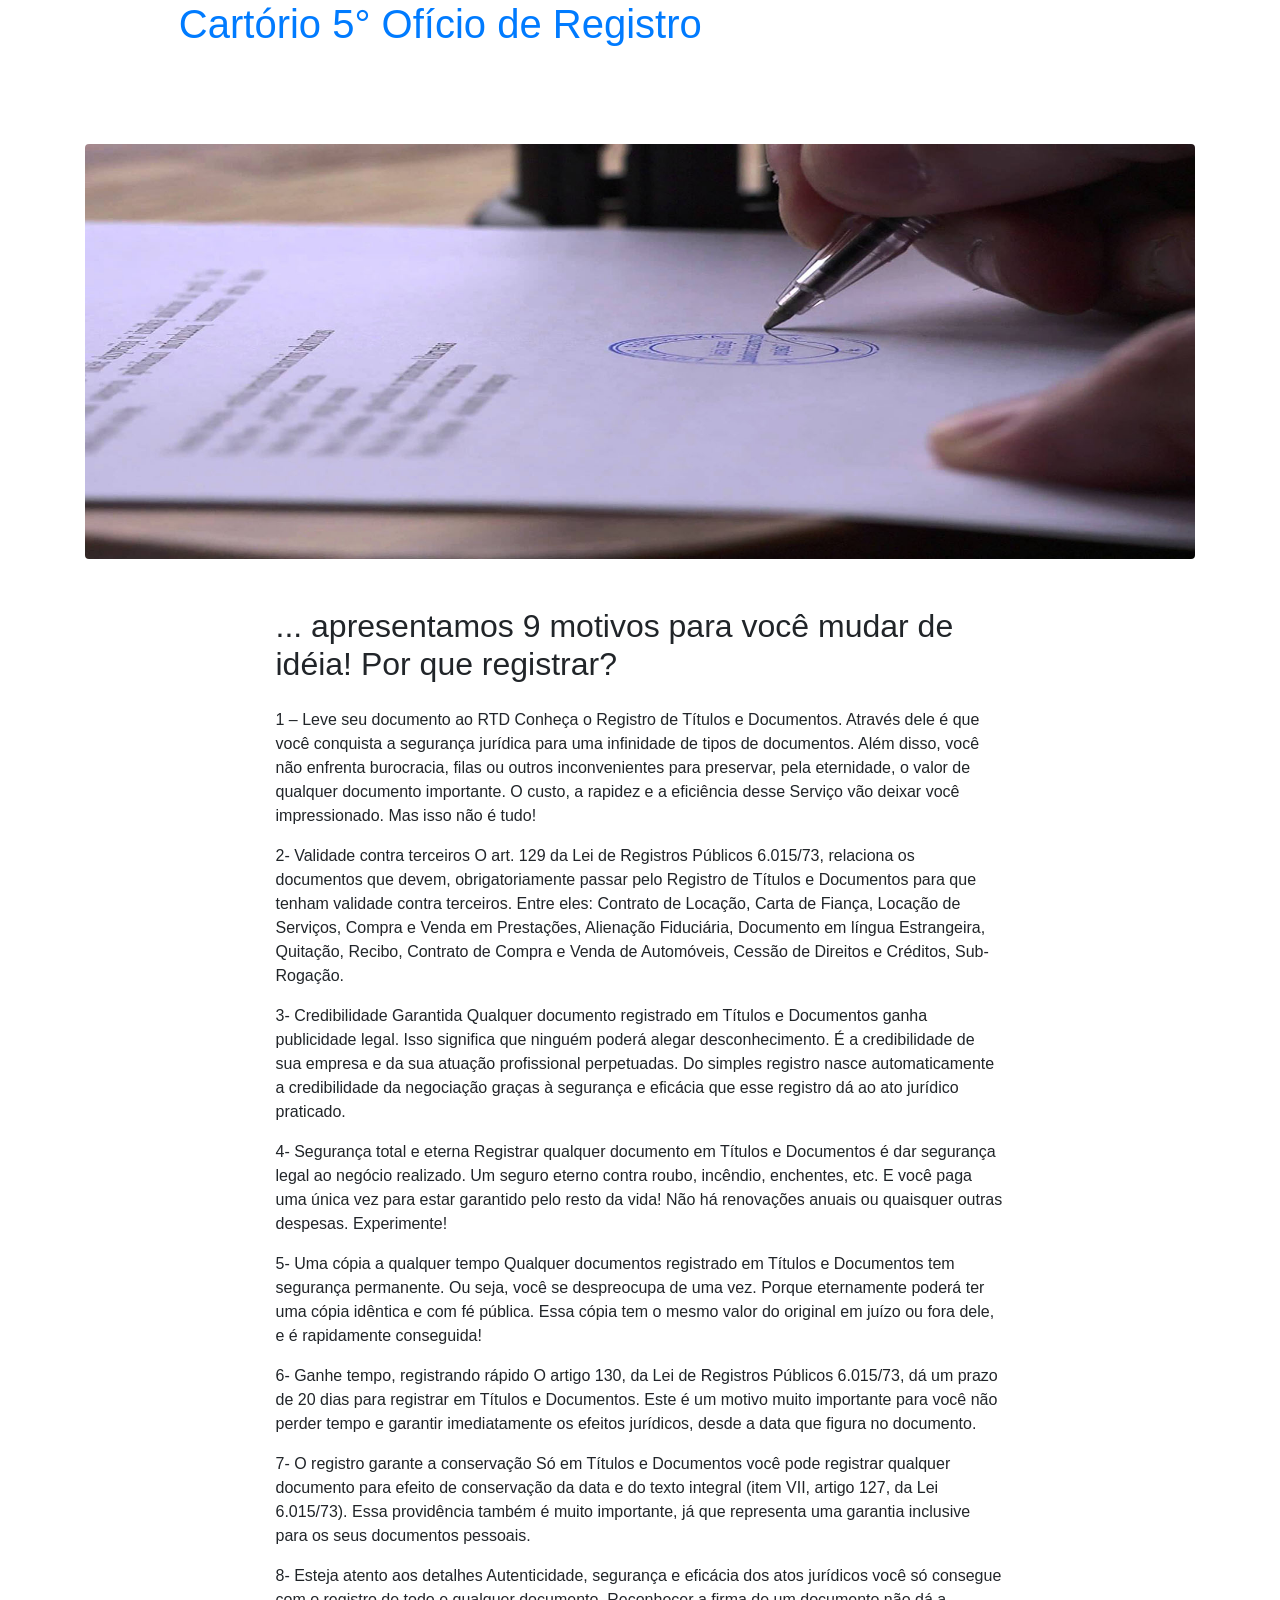
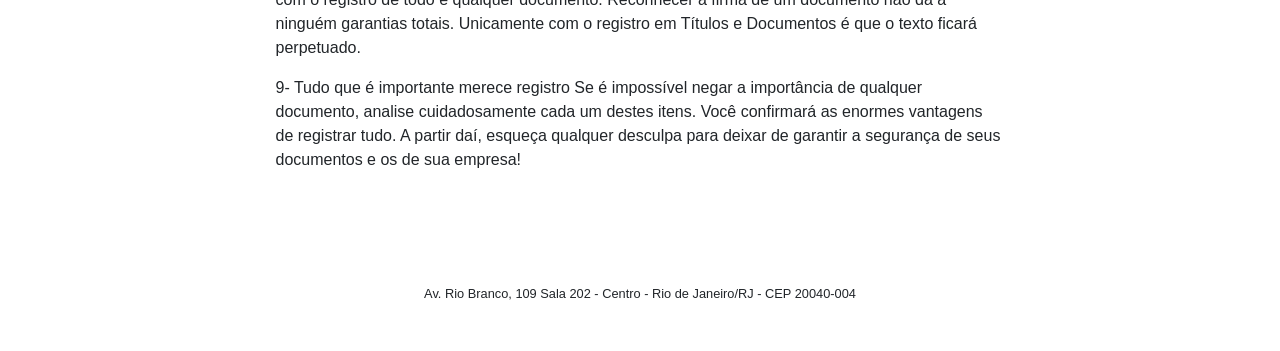
==== about.html @ d53a3891 "Initial commit" ====
<!DOCTYPE html>
<html lang="en">

  <head>

    <meta charset="utf-8">
    <meta name="viewport" content="width=device-width, initial-scale=1, shrink-to-fit=no">
    <meta name="description" content="">
    <meta name="author" content="">

    <title>5° Ofício de Registro de Títulos e Documentos do Rio de Janeiro</title>

    <!-- Bootstrap core CSS -->
    <link href="vendor/bootstrap/css/bootstrap.min.css" rel="stylesheet">

    <!-- Custom fonts for this template -->
    <link href="https://fonts.googleapis.com/css?family=Raleway:100,100i,200,200i,300,300i,400,400i,500,500i,600,600i,700,700i,800,800i,900,900i" rel="stylesheet">
    <link href="https://fonts.googleapis.com/css?family=Lora:400,400i,700,700i" rel="stylesheet">

    <!-- Custom styles for this template -->
    <link href="css/business-casual.min.css" rel="stylesheet">

  </head>

  <body>

    <h1 class="site-heading text-center text-white d-none d-lg-block">
      <span class="site-heading-upper text-primary mb-3">Cartório 5° Ofício de Registro</span>
      <span class="site-heading-lower">Títulos e Documentos</span>
    </h1>

    <!-- Navigation -->
    <nav class="navbar navbar-expand-lg navbar-dark py-lg-4" id="mainNav">
      <div class="container">
        <a class="navbar-brand text-uppercase text-expanded font-weight-bold d-lg-none" href="#">Cartório | 5RTD-RJ</a>
        <button class="navbar-toggler" type="button" data-toggle="collapse" data-target="#navbarResponsive" aria-controls="navbarResponsive" aria-expanded="false" aria-label="Toggle navigation">
          <span class="navbar-toggler-icon"></span>
        </button>
        <div class="collapse navbar-collapse" id="navbarResponsive">
          <ul class="navbar-nav mx-auto">
            <li class="nav-item px-lg-4">
              <a class="nav-link text-uppercase text-expanded" href="index.html">Início
                <span class="sr-only">(current)</span>
              </a>
            </li>
            <li class="nav-item active px-lg-4">
              <a class="nav-link text-uppercase text-expanded" href="about.html">Por Que?</a>
            </li>
            <li class="nav-item px-lg-4">
              <a class="nav-link text-uppercase text-expanded" href="products.html">Serviços</a>
            </li>
            <li class="nav-item px-lg-4">
              <a class="nav-link text-uppercase text-expanded" href="store.html">Contato</a>
            </li>
          </ul>
        </div>
      </div>
    </nav>

    <section class="page-section about-heading">
      <div class="container">
        <img class="img-fluid rounded about-heading-img mb-3 mb-lg-0" src="img/about.jpg" alt="">
        <div class="about-heading-content">
          <div class="row">
            <div class="col-xl-9 col-lg-10 mx-auto">
              <div class="bg-faded rounded p-5">
                <h2 class="section-heading mb-4">
                  <span class="section-heading-upper">... apresentamos 9 motivos para você mudar de idéia!</span>
                  <span class="section-heading-lower">Por que registrar?</span>
                </h2>
                <p>1 – Leve seu documento ao RTD Conheça o Registro de Títulos e Documentos. Através dele é que você conquista a segurança jurídica para uma infinidade de tipos de documentos. Além disso, você não enfrenta burocracia, filas ou outros inconvenientes para preservar, pela eternidade, o valor de qualquer documento importante. O custo, a rapidez e a eficiência desse Serviço vão deixar você impressionado. Mas isso não é tudo!</p><p>2- Validade contra terceiros O art. 129 da Lei de Registros Públicos 6.015/73, relaciona os documentos que devem, obrigatoriamente passar pelo Registro de Títulos e Documentos para que tenham validade contra terceiros. Entre eles: Contrato de Locação, Carta de Fiança, Locação de Serviços, Compra e Venda em Prestações, Alienação Fiduciária, Documento em língua Estrangeira, Quitação, Recibo, Contrato de Compra e Venda de Automóveis, Cessão de Direitos e Créditos, Sub-Rogação.</p><p>3- Credibilidade Garantida Qualquer documento registrado em Títulos e Documentos ganha publicidade legal. Isso significa que ninguém poderá alegar desconhecimento. É a credibilidade de sua empresa e da sua atuação profissional perpetuadas. Do simples registro nasce automaticamente a credibilidade da negociação graças à segurança e eficácia que esse registro dá ao ato jurídico praticado.</p><p>4- Segurança total e eterna Registrar qualquer documento em Títulos e Documentos é dar segurança legal ao negócio realizado. Um seguro eterno contra roubo, incêndio, enchentes, etc. E você paga uma única vez para estar garantido pelo resto da vida! Não há renovações anuais ou quaisquer outras despesas. Experimente!</p><p>5- Uma cópia a qualquer tempo Qualquer documentos registrado em Títulos e Documentos tem segurança permanente. Ou seja, você se despreocupa de uma vez. Porque eternamente poderá ter uma cópia idêntica e com fé pública. Essa cópia tem o mesmo valor do original em juízo ou fora dele, e é rapidamente conseguida!</p><p>6- Ganhe tempo, registrando rápido O artigo 130, da Lei de Registros Públicos 6.015/73, dá um prazo de 20 dias para registrar em Títulos e Documentos. Este é um motivo muito importante para você não perder tempo e garantir imediatamente os efeitos jurídicos, desde a data que figura no documento.</p><p>7- O registro garante a conservação Só em Títulos e Documentos você pode registrar qualquer documento para efeito de conservação da data e do texto integral (item VII, artigo 127, da Lei 6.015/73). Essa providência também é muito importante, já que representa uma garantia inclusive para os seus documentos pessoais.</p><p>8- Esteja atento aos detalhes Autenticidade, segurança e eficácia dos atos jurídicos você só consegue com o registro de todo e qualquer documento. Reconhecer a firma de um documento não dá a ninguém garantias totais. Unicamente com o registro em Títulos e Documentos é que o texto ficará perpetuado.</p><p>9- Tudo que é importante merece registro Se é impossível negar a importância de qualquer documento, analise cuidadosamente cada um destes itens. Você confirmará as enormes vantagens de registrar tudo. A partir daí, esqueça qualquer desculpa para deixar de garantir a segurança de seus documentos e os de sua empresa!</p>                
              </div>
            </div>
          </div>
        </div>
      </div>
    </section>

    <footer class="footer text-faded text-center py-5">
      <div class="container">
        <p class="m-0 small">Av. Rio Branco, 109 Sala 202 - Centro - Rio de Janeiro/RJ - CEP 20040-004</p>
      </div>
    </footer>

    <!-- Bootstrap core JavaScript -->
    <script src="vendor/jquery/jquery.min.js"></script>
    <script src="vendor/bootstrap/js/bootstrap.bundle.min.js"></script>

  </body>

</html>
---- css/business-casual.min.css ----
/*!
 * Start Bootstrap - Business Casual v4.1.1 (https://startbootstrap.com/template-overviews/business-casual)
 * Copyright 2013-2018 Start Bootstrap
 * Licensed under MIT (https://github.com/BlackrockDigital/startbootstrap-business-casual/blob/master/LICENSE)
 */body{font-family:Lora;background:linear-gradient(rgba(47,23,15,.65),rgba(47,23,15,.65)),url(../img/bg.jpg);background-attachment:fixed;background-position:center;background-size:cover}h1,h2,h3,h4,h5,h6{font-family:Raleway}p{line-height:1.75}.text-faded{color:rgba(255,255,255,.3)}.site-heading{margin-top:5rem;margin-bottom:5rem;text-transform:uppercase;line-height:1;font-family:Raleway}.site-heading .site-heading-upper{display:block;font-size:2rem;font-weight:800}.site-heading .site-heading-lower{font-size:5rem;font-weight:100;line-height:4rem}.page-section{margin-top:5rem;margin-bottom:5rem}.section-heading{text-transform:uppercase}.section-heading .section-heading-upper{display:block;font-size:1rem;font-weight:800}.section-heading .section-heading-lower{display:block;font-size:3rem;font-weight:100}.bg-faded{background-color:rgba(255,255,255,.85)}#mainNav{background-color:rgba(47,23,15,.9);font-family:Raleway}#mainNav .navbar-brand{color:#e6a756}#mainNav .navbar-nav .nav-item .nav-link{color:rgba(255,255,255,.7);font-weight:800}#mainNav .navbar-nav .nav-item.active .nav-link{color:#e6a756}@media (min-width:992px){#mainNav .navbar-nav .nav-item .nav-link{font-size:.9rem}#mainNav .navbar-nav .nav-item .nav-link:hover{color:rgba(255,255,255,.4)}#mainNav .navbar-nav .nav-item.active .nav-link:hover{color:#e6a756}}.btn-xl{font-weight:700;font-size:.8rem;padding-top:1.5rem;padding-bottom:1.5rem;padding-left:2rem;padding-right:2rem}.intro{position:relative}@media (min-width:992px){.intro .intro-img{width:75%;float:right}.intro .intro-text{left:0;width:60%;margin-top:3rem;position:absolute}.intro .intro-text .intro-button{width:100%;left:0;position:absolute;bottom:-2rem}}@media (min-width:1200px){.intro .intro-text{width:45%}}.cta{padding-top:5rem;padding-bottom:5rem;background-color:rgba(230,167,86,.9)}.cta .cta-inner{position:relative;padding:3rem;margin:.5rem;background-color:rgba(255,255,255,.85)}.cta .cta-inner:before{border-radius:.5rem;content:'';position:absolute;top:-.5rem;bottom:-.5rem;left:-.5rem;right:-.5rem;border:.25rem solid rgba(255,255,255,.85)}@media (min-width:992px){.about-heading .about-heading-img{position:relative;z-index:0}.about-heading .about-heading-content{margin-top:-5rem;position:relative;z-index:1}}@media (min-width:992px){.product-item .product-item-title{position:relative;z-index:1;margin-bottom:-3rem}.product-item .product-item-img{position:relative;z-index:0;max-width:60vw}.product-item .product-item-description{position:relative;z-index:1;margin-top:-3rem;max-width:50vw}}.list-hours{font-size:.9rem}.list-hours .list-hours-item{border-bottom:1px solid rgba(230,167,86,.5);padding-bottom:.25rem;margin-bottom:1rem;font-style:italic}.list-hours .list-hours-item.today{font-weight:700;color:#e6a756}@media (min-width:992px){.list-hours{width:50%;font-size:1.1rem}}.address strong{font-size:1.2rem}.footer{background-color:rgba(47,23,15,.9)}.text-primary{color:#e6a756!important}.bg-primary{background-color:#e6a756!important}.btn{box-shadow:0 3px 3px 0 rgba(33,37,41,.1)}.btn-primary{background-color:#e6a756;border-color:#e6a756}.btn-primary:active,.btn-primary:focus,.btn-primary:hover{background-color:#df902a;border-color:#df902a}.font-weight-light{font-weight:100!important}
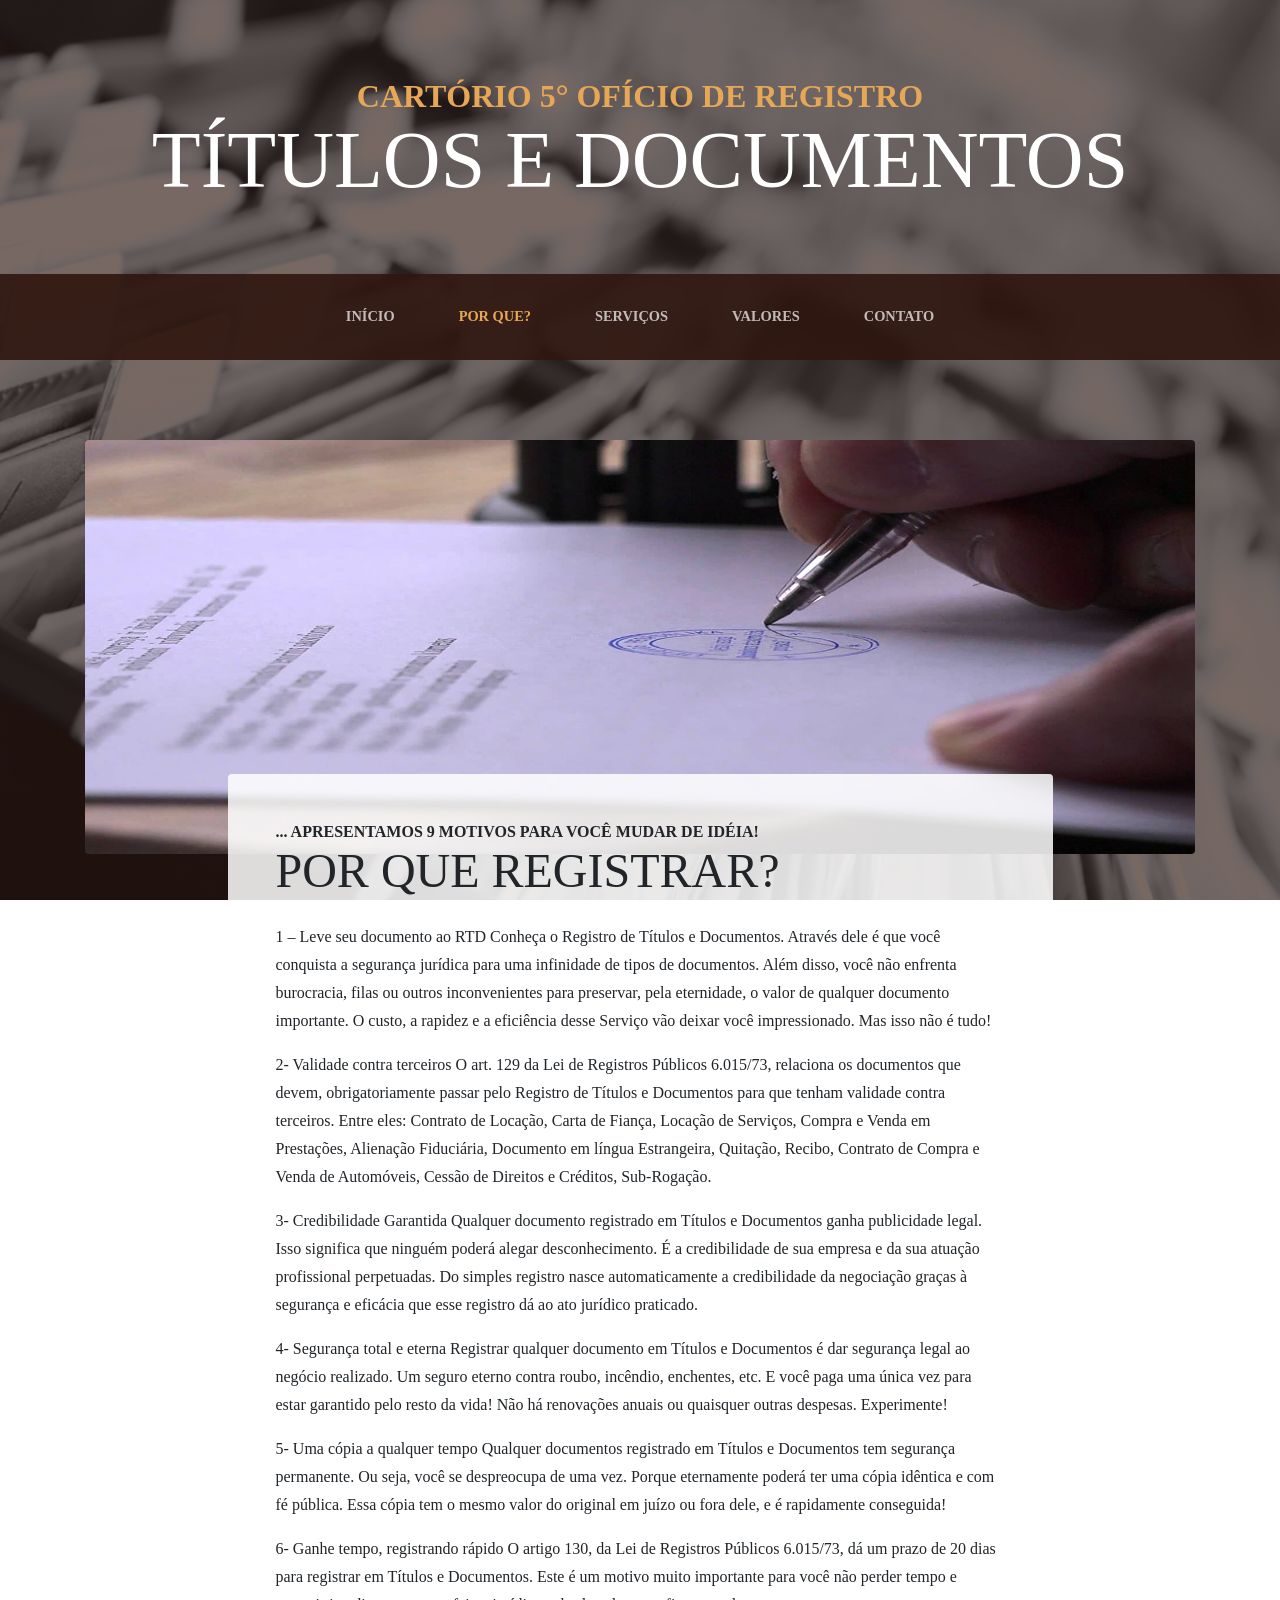
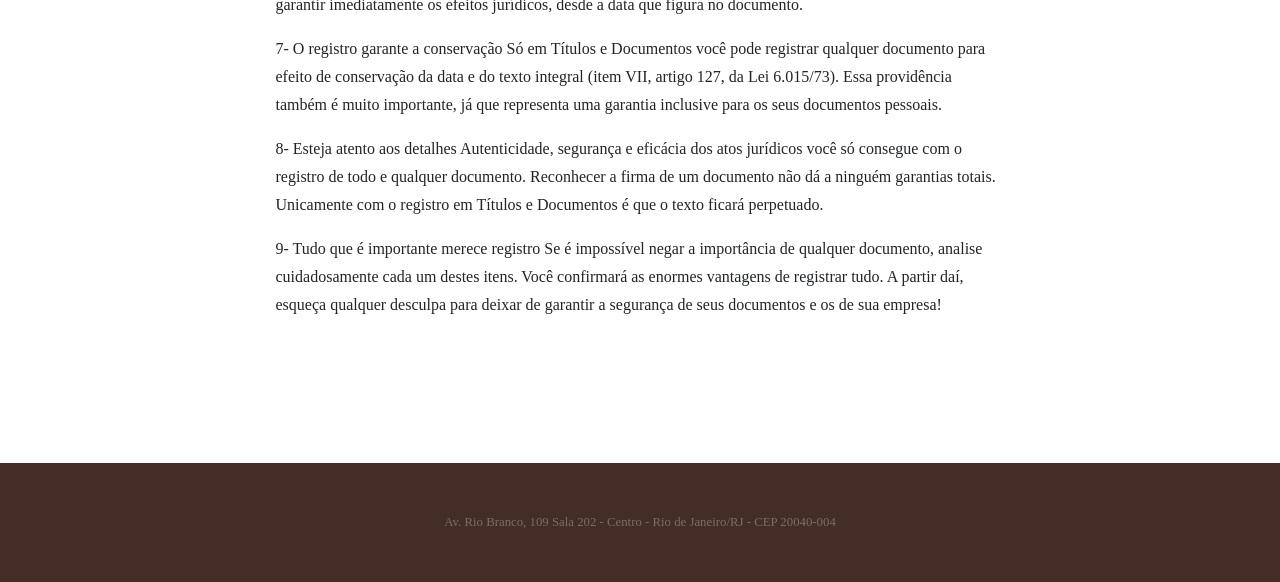
==== commit 5a39bddd: "Update" ====
--- a/about.html
+++ b/about.html
@@ -1,5 +1,5 @@
 <!DOCTYPE html>
-<html lang="en">
+<html lang="pt-br">
 
   <head>
 
@@ -8,7 +8,7 @@
     <meta name="description" content="">
     <meta name="author" content="">
 
-    <title>5° Ofício de Registro de Títulos e Documentos do Rio de Janeiro</title>
+    <title>Cartório | 5RTD-RJ</title>
 
     <!-- Bootstrap core CSS -->
     <link href="vendor/bootstrap/css/bootstrap.min.css" rel="stylesheet">
@@ -50,6 +50,9 @@
               <a class="nav-link text-uppercase text-expanded" href="products.html">Serviços</a>
             </li>
             <li class="nav-item px-lg-4">
+              <a class="nav-link text-uppercase text-expanded" href="calc.html">Valores</a>
+            </li>
+            <li class="nav-item px-lg-4">
               <a class="nav-link text-uppercase text-expanded" href="store.html">Contato</a>
             </li>
           </ul>
--- a/css/business-casual.min.css
+++ b/css/business-casual.min.css
@@ -2,4 +2,4 @@
  * Start Bootstrap - Business Casual v4.1.1 (https://startbootstrap.com/template-overviews/business-casual)
  * Copyright 2013-2018 Start Bootstrap
  * Licensed under MIT (https://github.com/BlackrockDigital/startbootstrap-business-casual/blob/master/LICENSE)
- */body{font-family:Lora;background:linear-gradient(rgba(47,23,15,.65),rgba(47,23,15,.65)),url(../img/bg.jpg);background-attachment:fixed;background-position:center;background-size:cover}h1,h2,h3,h4,h5,h6{font-family:Raleway}p{line-height:1.75}.text-faded{color:rgba(255,255,255,.3)}.site-heading{margin-top:5rem;margin-bottom:5rem;text-transform:uppercase;line-height:1;font-family:Raleway}.site-heading .site-heading-upper{display:block;font-size:2rem;font-weight:800}.site-heading .site-heading-lower{font-size:5rem;font-weight:100;line-height:4rem}.page-section{margin-top:5rem;margin-bottom:5rem}.section-heading{text-transform:uppercase}.section-heading .section-heading-upper{display:block;font-size:1rem;font-weight:800}.section-heading .section-heading-lower{display:block;font-size:3rem;font-weight:100}.bg-faded{background-color:rgba(255,255,255,.85)}#mainNav{background-color:rgba(47,23,15,.9);font-family:Raleway}#mainNav .navbar-brand{color:#e6a756}#mainNav .navbar-nav .nav-item .nav-link{color:rgba(255,255,255,.7);font-weight:800}#mainNav .navbar-nav .nav-item.active .nav-link{color:#e6a756}@media (min-width:992px){#mainNav .navbar-nav .nav-item .nav-link{font-size:.9rem}#mainNav .navbar-nav .nav-item .nav-link:hover{color:rgba(255,255,255,.4)}#mainNav .navbar-nav .nav-item.active .nav-link:hover{color:#e6a756}}.btn-xl{font-weight:700;font-size:.8rem;padding-top:1.5rem;padding-bottom:1.5rem;padding-left:2rem;padding-right:2rem}.intro{position:relative}@media (min-width:992px){.intro .intro-img{width:75%;float:right}.intro .intro-text{left:0;width:60%;margin-top:3rem;position:absolute}.intro .intro-text .intro-button{width:100%;left:0;position:absolute;bottom:-2rem}}@media (min-width:1200px){.intro .intro-text{width:45%}}.cta{padding-top:5rem;padding-bottom:5rem;background-color:rgba(230,167,86,.9)}.cta .cta-inner{position:relative;padding:3rem;margin:.5rem;background-color:rgba(255,255,255,.85)}.cta .cta-inner:before{border-radius:.5rem;content:'';position:absolute;top:-.5rem;bottom:-.5rem;left:-.5rem;right:-.5rem;border:.25rem solid rgba(255,255,255,.85)}@media (min-width:992px){.about-heading .about-heading-img{position:relative;z-index:0}.about-heading .about-heading-content{margin-top:-5rem;position:relative;z-index:1}}@media (min-width:992px){.product-item .product-item-title{position:relative;z-index:1;margin-bottom:-3rem}.product-item .product-item-img{position:relative;z-index:0;max-width:60vw}.product-item .product-item-description{position:relative;z-index:1;margin-top:-3rem;max-width:50vw}}.list-hours{font-size:.9rem}.list-hours .list-hours-item{border-bottom:1px solid rgba(230,167,86,.5);padding-bottom:.25rem;margin-bottom:1rem;font-style:italic}.list-hours .list-hours-item.today{font-weight:700;color:#e6a756}@media (min-width:992px){.list-hours{width:50%;font-size:1.1rem}}.address strong{font-size:1.2rem}.footer{background-color:rgba(47,23,15,.9)}.text-primary{color:#e6a756!important}.bg-primary{background-color:#e6a756!important}.btn{box-shadow:0 3px 3px 0 rgba(33,37,41,.1)}.btn-primary{background-color:#e6a756;border-color:#e6a756}.btn-primary:active,.btn-primary:focus,.btn-primary:hover{background-color:#df902a;border-color:#df902a}.font-weight-light{font-weight:100!important}+ */body{font-family:Lora;background:linear-gradient(rgba(47,23,15,.65),rgba(47,23,15,.65)),url(../img/bg.jpg);background-attachment:fixed;background-position:center;background-size:cover}h1,h2,h3,h4,h5,h6{font-family:Raleway}p{line-height:1.75}.text-faded{color:rgba(255,255,255,.3)}.site-heading{margin-top:5rem;margin-bottom:5rem;text-transform:uppercase;line-height:1;font-family:Raleway}.site-heading .site-heading-upper{display:block;font-size:2rem;font-weight:800}.site-heading .site-heading-lower{font-size:5rem;font-weight:100;line-height:4rem}.page-section{margin-top:5rem;margin-bottom:5rem}.section-heading{text-transform:uppercase}.section-heading .section-heading-upper{display:block;font-size:1rem;font-weight:800}.section-heading .section-heading-lower{display:block;font-size:3rem;font-weight:100}.bg-faded{background-color:rgba(255,255,255,.85)}#mainNav{background-color:rgba(47,23,15,.9);font-family:Raleway}#mainNav .navbar-brand{color:#e6a756}#mainNav .navbar-nav .nav-item .nav-link{color:rgba(255,255,255,.7);font-weight:800}#mainNav .navbar-nav .nav-item.active .nav-link{color:#e6a756}@media (min-width:992px){#mainNav .navbar-nav .nav-item .nav-link{font-size:.9rem}#mainNav .navbar-nav .nav-item .nav-link:hover{color:rgba(255,255,255,.4)}#mainNav .navbar-nav .nav-item.active .nav-link:hover{color:#e6a756}}.btn-xl{font-weight:700;font-size:.8rem;padding-top:1.5rem;padding-bottom:1.5rem;padding-left:2rem;padding-right:2rem}.intro{position:relative}@media (min-width:992px){.intro .intro-img{width:75%;float:right}.intro .intro-text{left:0;width:60%;margin-top:3rem;position:absolute}.intro .intro-text .intro-button{width:100%;left:0;position:absolute;bottom:-2rem}}@media (min-width:1200px){.intro .intro-text{width:45%}}.cta{padding-top:5rem;padding-bottom:5rem;background-color:rgba(230,167,86,.9)}.cta .cta-inner{position:relative;padding:3rem;margin:.5rem;background-color:rgba(255,255,255,.85)}.cta .cta-inner:before{border-radius:.5rem;content:'';position:absolute;top:-.5rem;bottom:-.5rem;left:-.5rem;right:-.5rem;border:.25rem solid rgba(255,255,255,.85)}@media (min-width:992px){.about-heading .about-heading-img{position:relative;z-index:0}.about-heading .about-heading-content{margin-top:-5rem;position:relative;z-index:1}}@media (min-width:992px){.product-item .product-item-title{position:relative;z-index:1;margin-bottom:-3rem}.product-item .product-item-img{position:relative;z-index:0;max-width:60vw}.product-item .product-item-description{position:relative;z-index:1;margin-top:-3rem;max-width:50vw}}.list-hours{font-size:.9rem}.list-hours .list-hours-item{border-bottom:1px solid rgba(230,167,86,.5);padding-bottom:.25rem;margin-bottom:1rem;font-style:italic}.list-hours .list-hours-item.today{font-weight:700;font-weight: normal}@media (min-width:992px){.list-hours{width:50%;font-size:1.1rem}}.address strong{font-size:1.2rem}.footer{background-color:rgba(47,23,15,.9)}.text-primary{color:#e6a756!important}.bg-primary{background-color:#e6a756!important}.btn{box-shadow:0 3px 3px 0 rgba(33,37,41,.1)}.btn-primary{background-color:#e6a756;border-color:#e6a756}.btn-primary:active,.btn-primary:focus,.btn-primary:hover{background-color:#df902a;border-color:#df902a}.font-weight-light{font-weight:100!important}
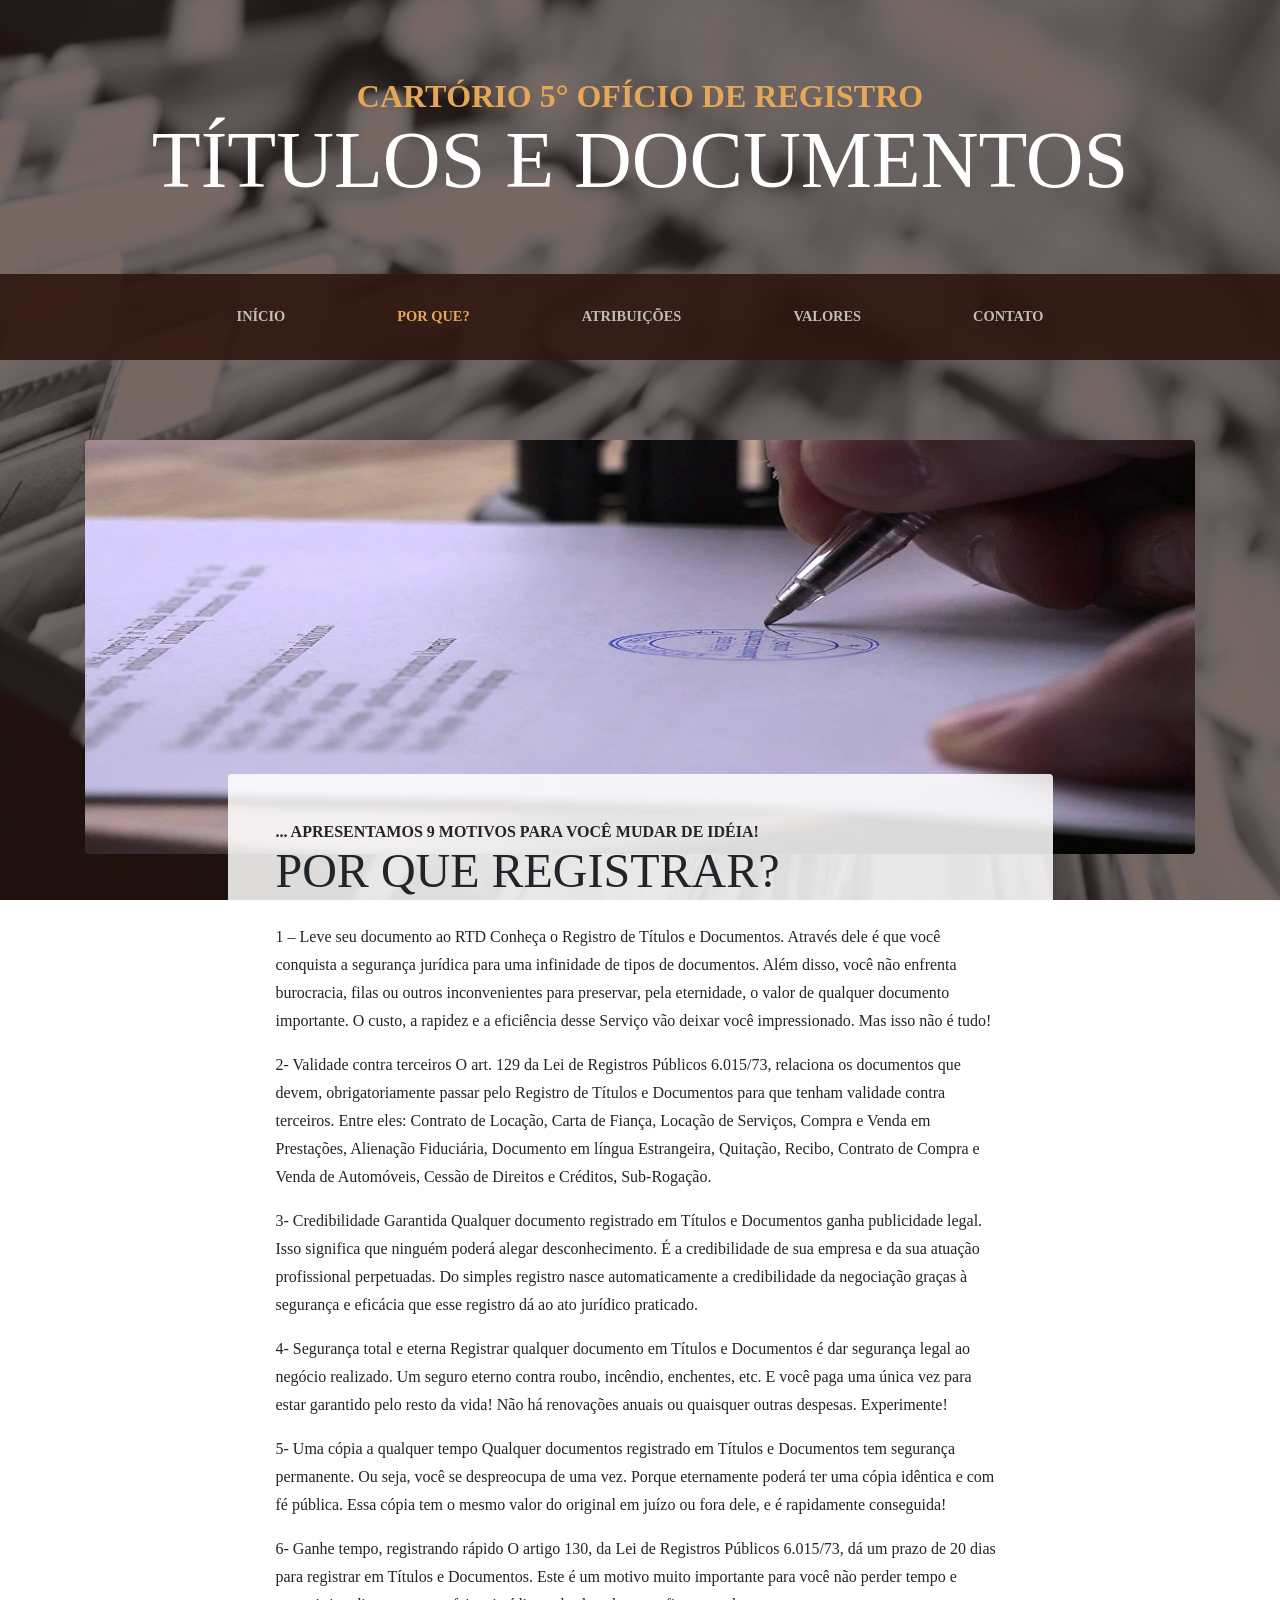
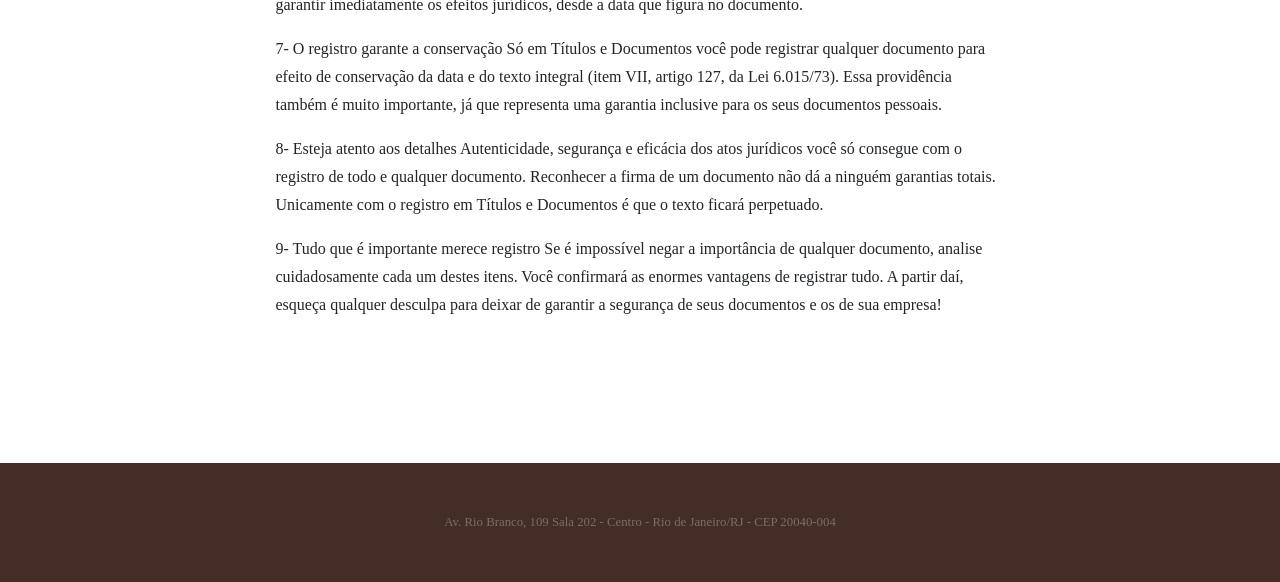
==== commit 13de1be4: "update" ====
--- a/about.html
+++ b/about.html
@@ -38,21 +38,21 @@
         </button>
         <div class="collapse navbar-collapse" id="navbarResponsive">
           <ul class="navbar-nav mx-auto">
-            <li class="nav-item px-lg-4">
+            <li class="nav-item px-lg-5">
               <a class="nav-link text-uppercase text-expanded" href="index.html">Início
                 <span class="sr-only">(current)</span>
               </a>
             </li>
-            <li class="nav-item active px-lg-4">
+            <li class="nav-item active px-lg-5">
               <a class="nav-link text-uppercase text-expanded" href="about.html">Por Que?</a>
             </li>
-            <li class="nav-item px-lg-4">
-              <a class="nav-link text-uppercase text-expanded" href="products.html">Serviços</a>
+            <li class="nav-item px-lg-5">
+              <a class="nav-link text-uppercase text-expanded" href="products.html">Atribuições</a>
             </li>
-            <li class="nav-item px-lg-4">
+            <li class="nav-item px-lg-5">
               <a class="nav-link text-uppercase text-expanded" href="calc.html">Valores</a>
             </li>
-            <li class="nav-item px-lg-4">
+            <li class="nav-item px-lg-5">
               <a class="nav-link text-uppercase text-expanded" href="store.html">Contato</a>
             </li>
           </ul>
